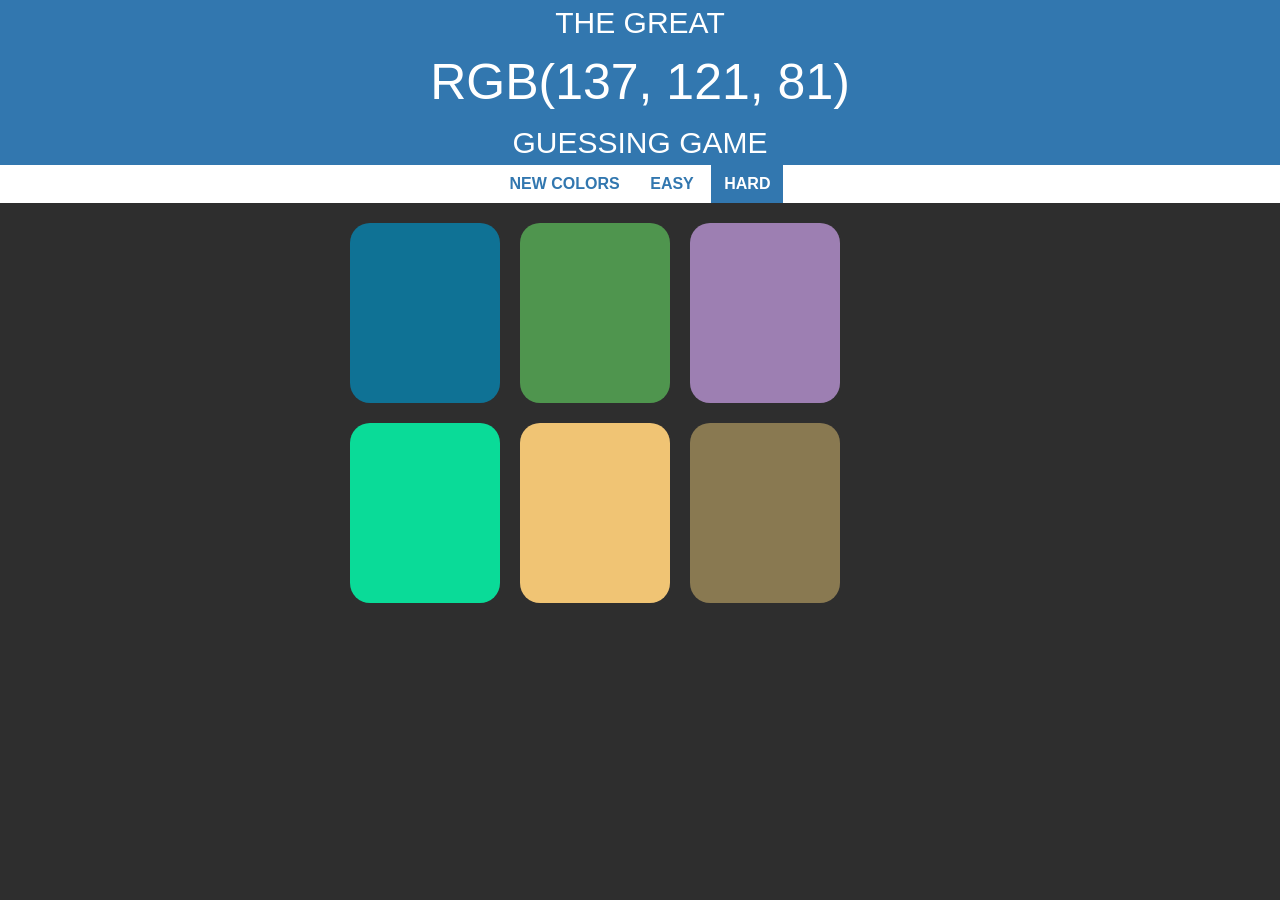
==== colorgame.html @ 96fba5c6 "ColorGame completed!" ====
<!DOCTYPE html>
<html lang="en">
<head>
    <!-- Required meta tags -->
    <meta charset="utf-8">
    <meta name="viewport" content="width=device-width, initial-scale=1, shrink-to-fit=no">

    <!-- Bootstrap CSS -->
    <link rel="stylesheet" href="https://maxcdn.bootstrapcdn.com/bootstrap/4.0.0/css/bootstrap.min.css" integrity="sha384-Gn5384xqQ1aoWXA+058RXPxPg6fy4IWvTNh0E263XmFcJlSAwiGgFAW/dAiS6JXm" crossorigin="anonymous">
    <link rel="stylesheet" href="css/colorgame.css">
    <link rel="stylesheet" href="https://use.fontawesome.com/releases/v5.8.1/css/all.css" integrity="sha384-50oBUHEmvpQ+1lW4y57PTFmhCaXp0ML5d60M1M7uH2+nqUivzIebhndOJK28anvf" crossorigin="anonymous">
    <title>KaranPatel CV</title>
</head>
<body>
    <div id="top">
        <div class="col" style="color: white; size: 18px; text-align: center; min-width: 100%">
            THE GREAT<br>
            <span id="rgb">RGB</span><br>GUESSING GAME
        </div>
    </div>

    <div id="stripe">
        <button type="button" class="btn" id="newColors"> NEW COLORS</button>
        <span id="message"></span>
        <button type="button" class="btn" id="easy" >EASY</button>
        <button type="button" class="btn selected" id="hard" >HARD</button>
    </div>

    <!--Display the colors here -->
    <div id="colors" style="background-color: #1b1e21">
        <div id="s1" class="square"></div>
        <div id="s2" class="square"></div>
        <div id="s3" class="square"></div>
        <div id="s4" class="square"></div>
        <div id="s5" class="square"></div>
        <div id="s6" class="square"></div>
    </div>



<!-- Optional JavaScript -->
<!-- jQuery first, then Popper.js, then Bootstrap JS -->
<script src="https://code.jquery.com/jquery-3.2.1.slim.min.js" integrity="sha384-KJ3o2DKtIkvYIK3UENzmM7KCkRr/rE9/Qpg6aAZGJwFDMVNA/GpGFF93hXpG5KkN" crossorigin="anonymous"></script>
<script src="https://cdnjs.cloudflare.com/ajax/libs/popper.js/1.12.9/umd/popper.min.js" integrity="sha384-ApNbgh9B+Y1QKtv3Rn7W3mgPxhU9K/ScQsAP7hUibX39j7fakFPskvXusvfa0b4Q" crossorigin="anonymous"></script>
<script src="https://maxcdn.bootstrapcdn.com/bootstrap/4.0.0/js/bootstrap.min.js" integrity="sha384-JZR6Spejh4U02d8jOt6vLEHfe/JQGiRRSQQxSfFWpi1MquVdAyjUar5+76PVCmYl" crossorigin="anonymous"></script>
    <script src="js/colorgame.js"></script>
</body>
</html>
---- css/colorgame.css ----
html {
    height: 100%;
}
body{
    background: rgba(0, 0, 0, 0.82);
}
#top{
    width: 100%;
    height: 25%;
    background-color: #3277af;
    font-size: 30px;
}
#rgb{
    font-size: 50px;
}
#stripe{
    background-color: white;
    height: 38px;
    text-align: center;
    color: black;

}


#colors{
    margin: 10px auto 0 auto;
    width: 66%;
    max-width: 600px;
    text-align: center;
}
button{
    background: white;
    text-transform: uppercase;
    color: #3277af;

}

button:hover{
    background-color: #3277af;
    color: white;
}

.selected{
    background-color: #3277af;
    color: white;
}

.btn{
    font-weight: 600;
    border-radius: 0%;
}
.square{
    width: 25%;
    padding-bottom: 30%;
    float: left;
    margin: 1.66%;
    border-radius: 20px;

}
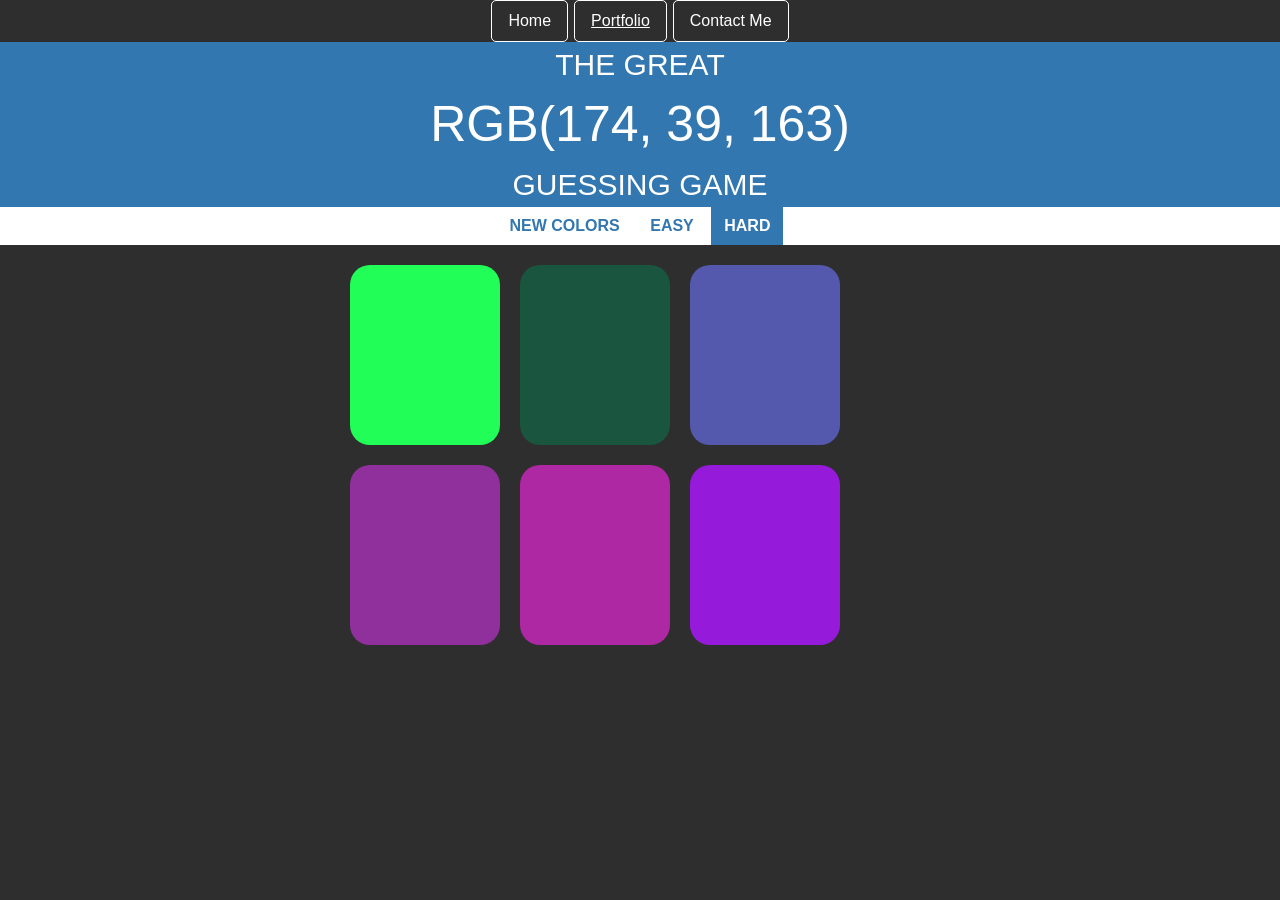
==== commit 3a86f3eb: "Color Game completion patchs" ====
--- a/colorgame.html
+++ b/colorgame.html
@@ -12,6 +12,22 @@
     <title>KaranPatel CV</title>
 </head>
 <body>
+
+    <!--Navigation Bar -->
+    <div class="nav-bar">
+        <ul class="nav justify-content-center">
+            <li class="nav-item">
+                <a class="nav-link" href="index.html">Home</a>
+            </li>
+            <li class="nav-item">
+                <a class="nav-link active" href="Portfolio.html">Portfolio</a>
+            </li>
+            <li class="nav-item">
+                <a class="nav-link" href="contact.html">Contact Me</a>
+            </li>
+        </ul>
+    </div>
+
     <div id="top">
         <div class="col" style="color: white; size: 18px; text-align: center; min-width: 100%">
             THE GREAT<br>
--- a/css/colorgame.css
+++ b/css/colorgame.css
@@ -4,6 +4,29 @@
 body{
     background: rgba(0, 0, 0, 0.82);
 }
+
+.nav-bar{
+    background: transparent;
+}
+.nav-link{
+    color: white;
+    border: solid 1px;
+    border-radius: 5px 5px 5px 5px;
+    border-color: white;
+    margin: 0px 3px 0px 3px;
+}
+.active{
+    text-decoration: underline;
+    text-decoration-color: white;
+}
+.nav-link:hover{
+    color: black;
+    text-decoration: underline;
+    text-decoration-color: white;
+    background-color: white;
+
+}
+
 #top{
     width: 100%;
     height: 25%;
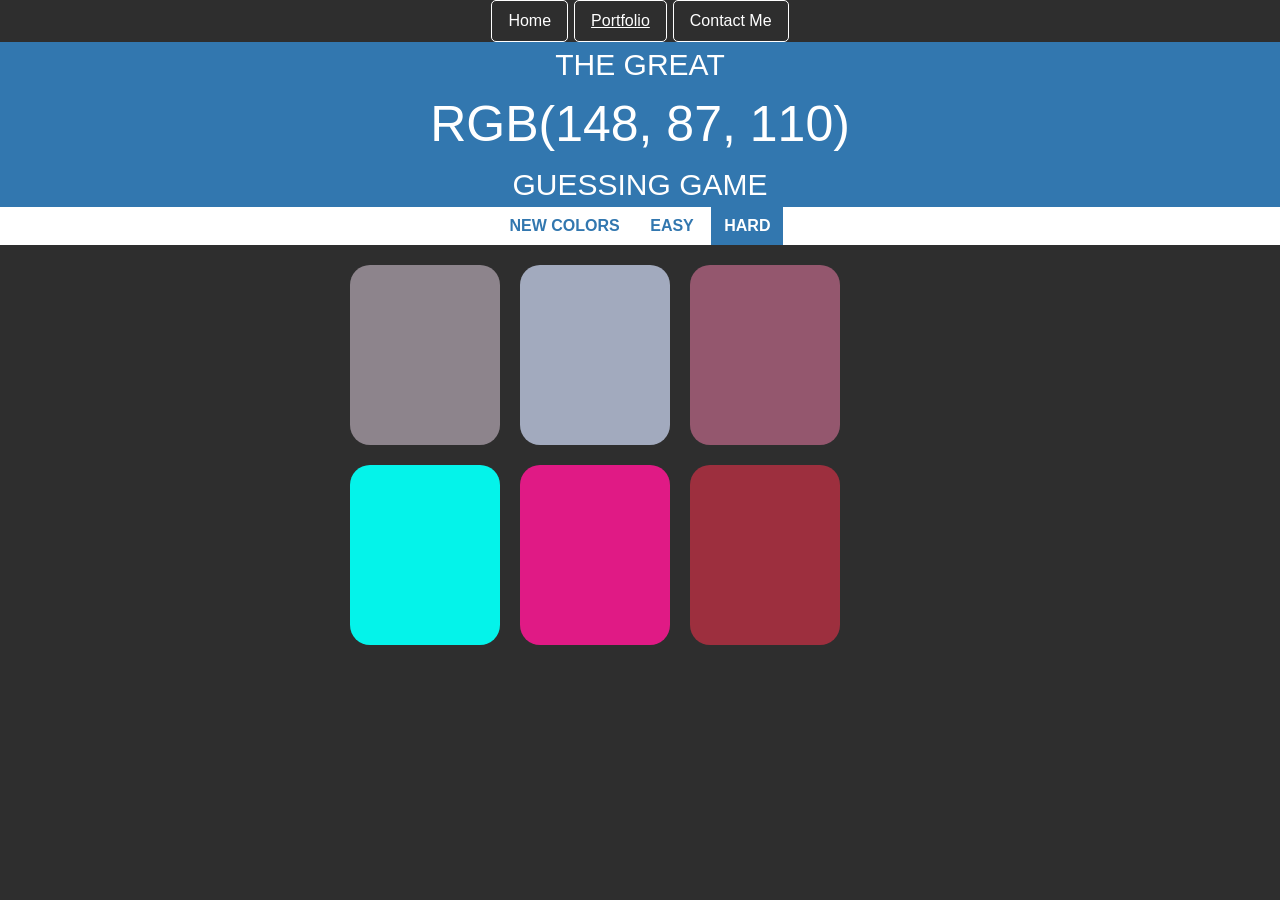
==== commit fef0711e: "Adding favicon" ====
--- a/colorgame.html
+++ b/colorgame.html
@@ -9,6 +9,10 @@
     <link rel="stylesheet" href="https://maxcdn.bootstrapcdn.com/bootstrap/4.0.0/css/bootstrap.min.css" integrity="sha384-Gn5384xqQ1aoWXA+058RXPxPg6fy4IWvTNh0E263XmFcJlSAwiGgFAW/dAiS6JXm" crossorigin="anonymous">
     <link rel="stylesheet" href="css/colorgame.css">
     <link rel="stylesheet" href="https://use.fontawesome.com/releases/v5.8.1/css/all.css" integrity="sha384-50oBUHEmvpQ+1lW4y57PTFmhCaXp0ML5d60M1M7uH2+nqUivzIebhndOJK28anvf" crossorigin="anonymous">
+    <link rel="apple-touch-icon" sizes="180x180" href="favicon_io/apple-touch-icon.png">
+    <link rel="icon" type="image/png" sizes="32x32" href="favicon_io/favicon-32x32.png">
+    <link rel="icon" type="image/png" sizes="16x16" href="favicon_io/favicon-16x16.png">
+    <link rel="manifest" href="/site.webmanifest">
     <title>KaranPatel CV</title>
 </head>
 <body>
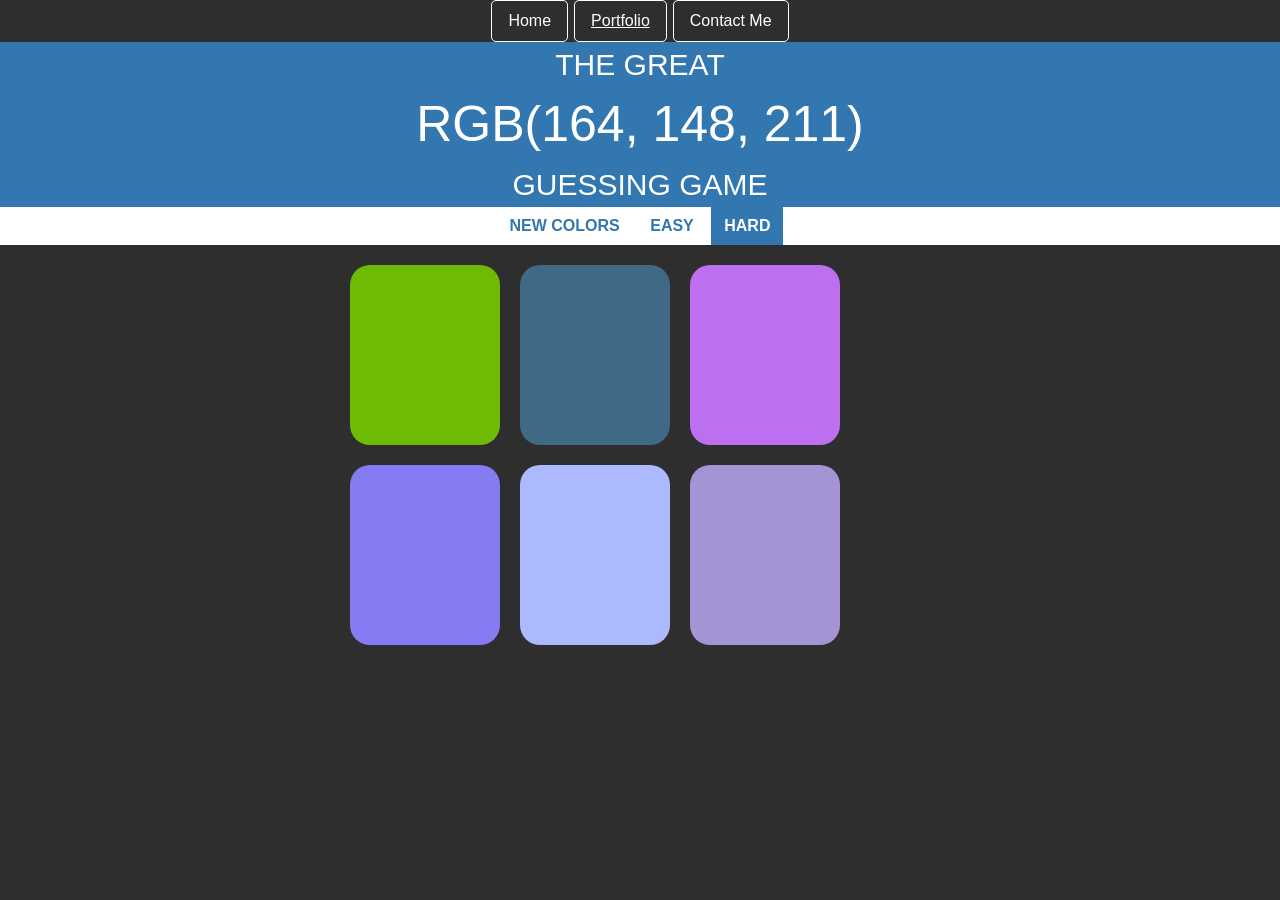
==== commit 2fb902ad: "Updated Color Game" ====
--- a/colorgame.html
+++ b/colorgame.html
@@ -12,7 +12,7 @@
     <link rel="apple-touch-icon" sizes="180x180" href="favicon_io/apple-touch-icon.png">
     <link rel="icon" type="image/png" sizes="32x32" href="favicon_io/favicon-32x32.png">
     <link rel="icon" type="image/png" sizes="16x16" href="favicon_io/favicon-16x16.png">
-    <link rel="manifest" href="/site.webmanifest">
+    <link rel="manifest" href="favicon_io/site.webmanifest">
     <title>KaranPatel CV</title>
 </head>
 <body>
@@ -60,7 +60,7 @@
 
 <!-- Optional JavaScript -->
 <!-- jQuery first, then Popper.js, then Bootstrap JS -->
-<script src="https://code.jquery.com/jquery-3.2.1.slim.min.js" integrity="sha384-KJ3o2DKtIkvYIK3UENzmM7KCkRr/rE9/Qpg6aAZGJwFDMVNA/GpGFF93hXpG5KkN" crossorigin="anonymous"></script>
+<script src="https://code.jquery.com/jquery-3.4.0.js" integrity="sha256-DYZMCC8HTC+QDr5QNaIcfR7VSPtcISykd+6eSmBW5qo=" crossorigin="anonymous"></script>
 <script src="https://cdnjs.cloudflare.com/ajax/libs/popper.js/1.12.9/umd/popper.min.js" integrity="sha384-ApNbgh9B+Y1QKtv3Rn7W3mgPxhU9K/ScQsAP7hUibX39j7fakFPskvXusvfa0b4Q" crossorigin="anonymous"></script>
 <script src="https://maxcdn.bootstrapcdn.com/bootstrap/4.0.0/js/bootstrap.min.js" integrity="sha384-JZR6Spejh4U02d8jOt6vLEHfe/JQGiRRSQQxSfFWpi1MquVdAyjUar5+76PVCmYl" crossorigin="anonymous"></script>
     <script src="js/colorgame.js"></script>
--- a/css/colorgame.css
+++ b/css/colorgame.css
@@ -81,3 +81,33 @@
 
 }
 
+.fade-in {
+    opacity: 1;
+    animation-name: fadeInOpacity;
+    animation-iteration-count: 1;
+    animation-timing-function: ease-in;
+    animation-duration: 1s;
+}
+@keyframes fadeInOpacity {
+    0% {
+        opacity: 0;
+    }
+    100% {
+        opacity: 1;
+    }
+}
+.fade-out{
+    opacity: 0;
+    animation-name: fadeOutOpacity;
+    animation-iteration-count: 1;
+    animation-timing-function: ease-out;
+    animation-duration: 1s;
+}
+@keyframes fadeOutOpacity {
+    0% {
+        opacity: 1;
+    }
+    100% {
+        opacity: 0;
+    }
+}
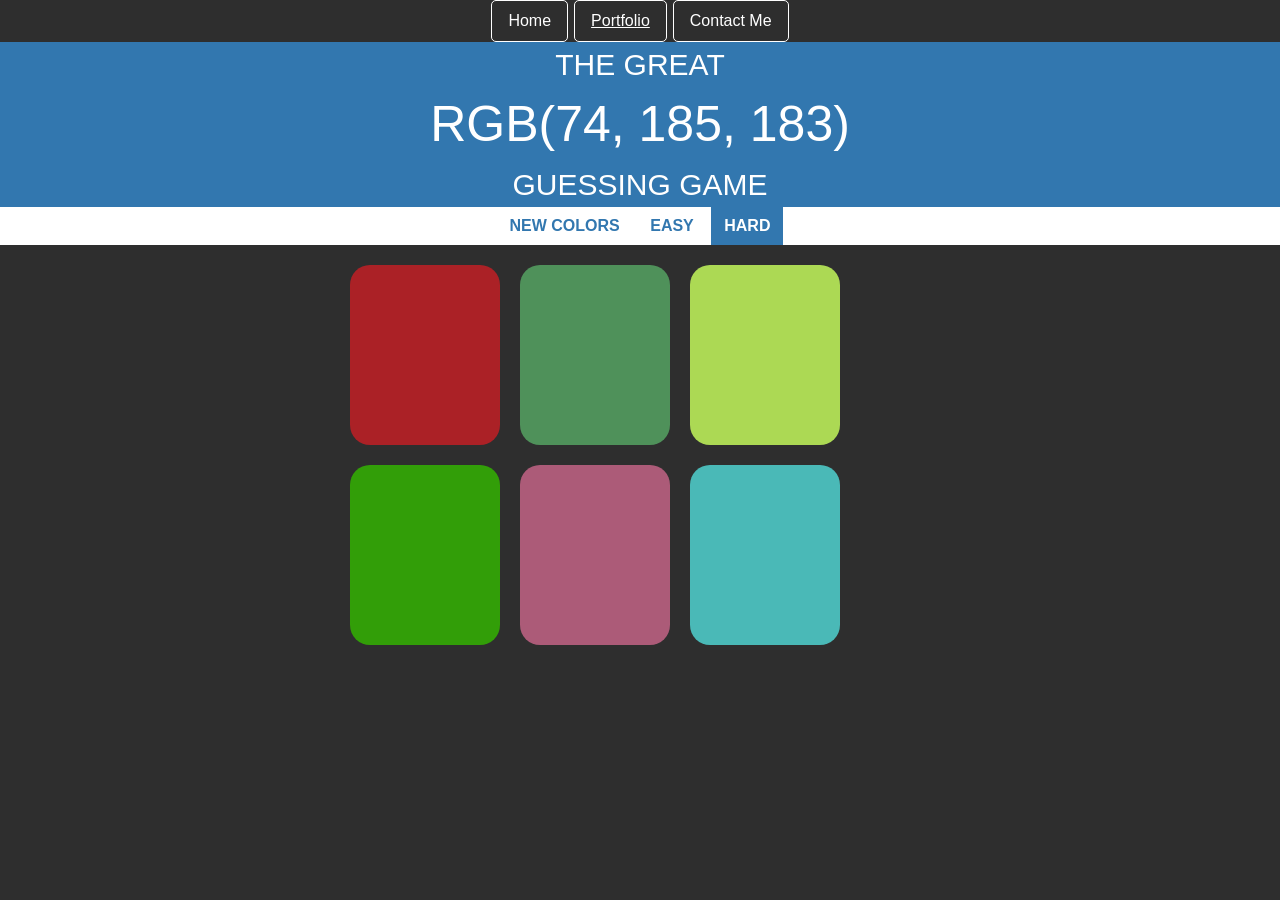
==== commit b2a64b89: "Resume and Portfolio Update" ====
--- a/colorgame.html
+++ b/colorgame.html
@@ -12,7 +12,7 @@
     <link rel="apple-touch-icon" sizes="180x180" href="favicon_io/apple-touch-icon.png">
     <link rel="icon" type="image/png" sizes="32x32" href="favicon_io/favicon-32x32.png">
     <link rel="icon" type="image/png" sizes="16x16" href="favicon_io/favicon-16x16.png">
-    <link rel="manifest" href="favicon_io/site.webmanifest">
+    <link rel="manifest" href="/site.webmanifest">
     <title>KaranPatel CV</title>
 </head>
 <body>
@@ -60,7 +60,7 @@
 
 <!-- Optional JavaScript -->
 <!-- jQuery first, then Popper.js, then Bootstrap JS -->
-<script src="https://code.jquery.com/jquery-3.4.0.js" integrity="sha256-DYZMCC8HTC+QDr5QNaIcfR7VSPtcISykd+6eSmBW5qo=" crossorigin="anonymous"></script>
+<script src="https://code.jquery.com/jquery-3.2.1.slim.min.js" integrity="sha384-KJ3o2DKtIkvYIK3UENzmM7KCkRr/rE9/Qpg6aAZGJwFDMVNA/GpGFF93hXpG5KkN" crossorigin="anonymous"></script>
 <script src="https://cdnjs.cloudflare.com/ajax/libs/popper.js/1.12.9/umd/popper.min.js" integrity="sha384-ApNbgh9B+Y1QKtv3Rn7W3mgPxhU9K/ScQsAP7hUibX39j7fakFPskvXusvfa0b4Q" crossorigin="anonymous"></script>
 <script src="https://maxcdn.bootstrapcdn.com/bootstrap/4.0.0/js/bootstrap.min.js" integrity="sha384-JZR6Spejh4U02d8jOt6vLEHfe/JQGiRRSQQxSfFWpi1MquVdAyjUar5+76PVCmYl" crossorigin="anonymous"></script>
     <script src="js/colorgame.js"></script>
--- a/css/colorgame.css
+++ b/css/colorgame.css
@@ -81,33 +81,3 @@
 
 }
 
-.fade-in {
-    opacity: 1;
-    animation-name: fadeInOpacity;
-    animation-iteration-count: 1;
-    animation-timing-function: ease-in;
-    animation-duration: 1s;
-}
-@keyframes fadeInOpacity {
-    0% {
-        opacity: 0;
-    }
-    100% {
-        opacity: 1;
-    }
-}
-.fade-out{
-    opacity: 0;
-    animation-name: fadeOutOpacity;
-    animation-iteration-count: 1;
-    animation-timing-function: ease-out;
-    animation-duration: 1s;
-}
-@keyframes fadeOutOpacity {
-    0% {
-        opacity: 1;
-    }
-    100% {
-        opacity: 0;
-    }
-}
